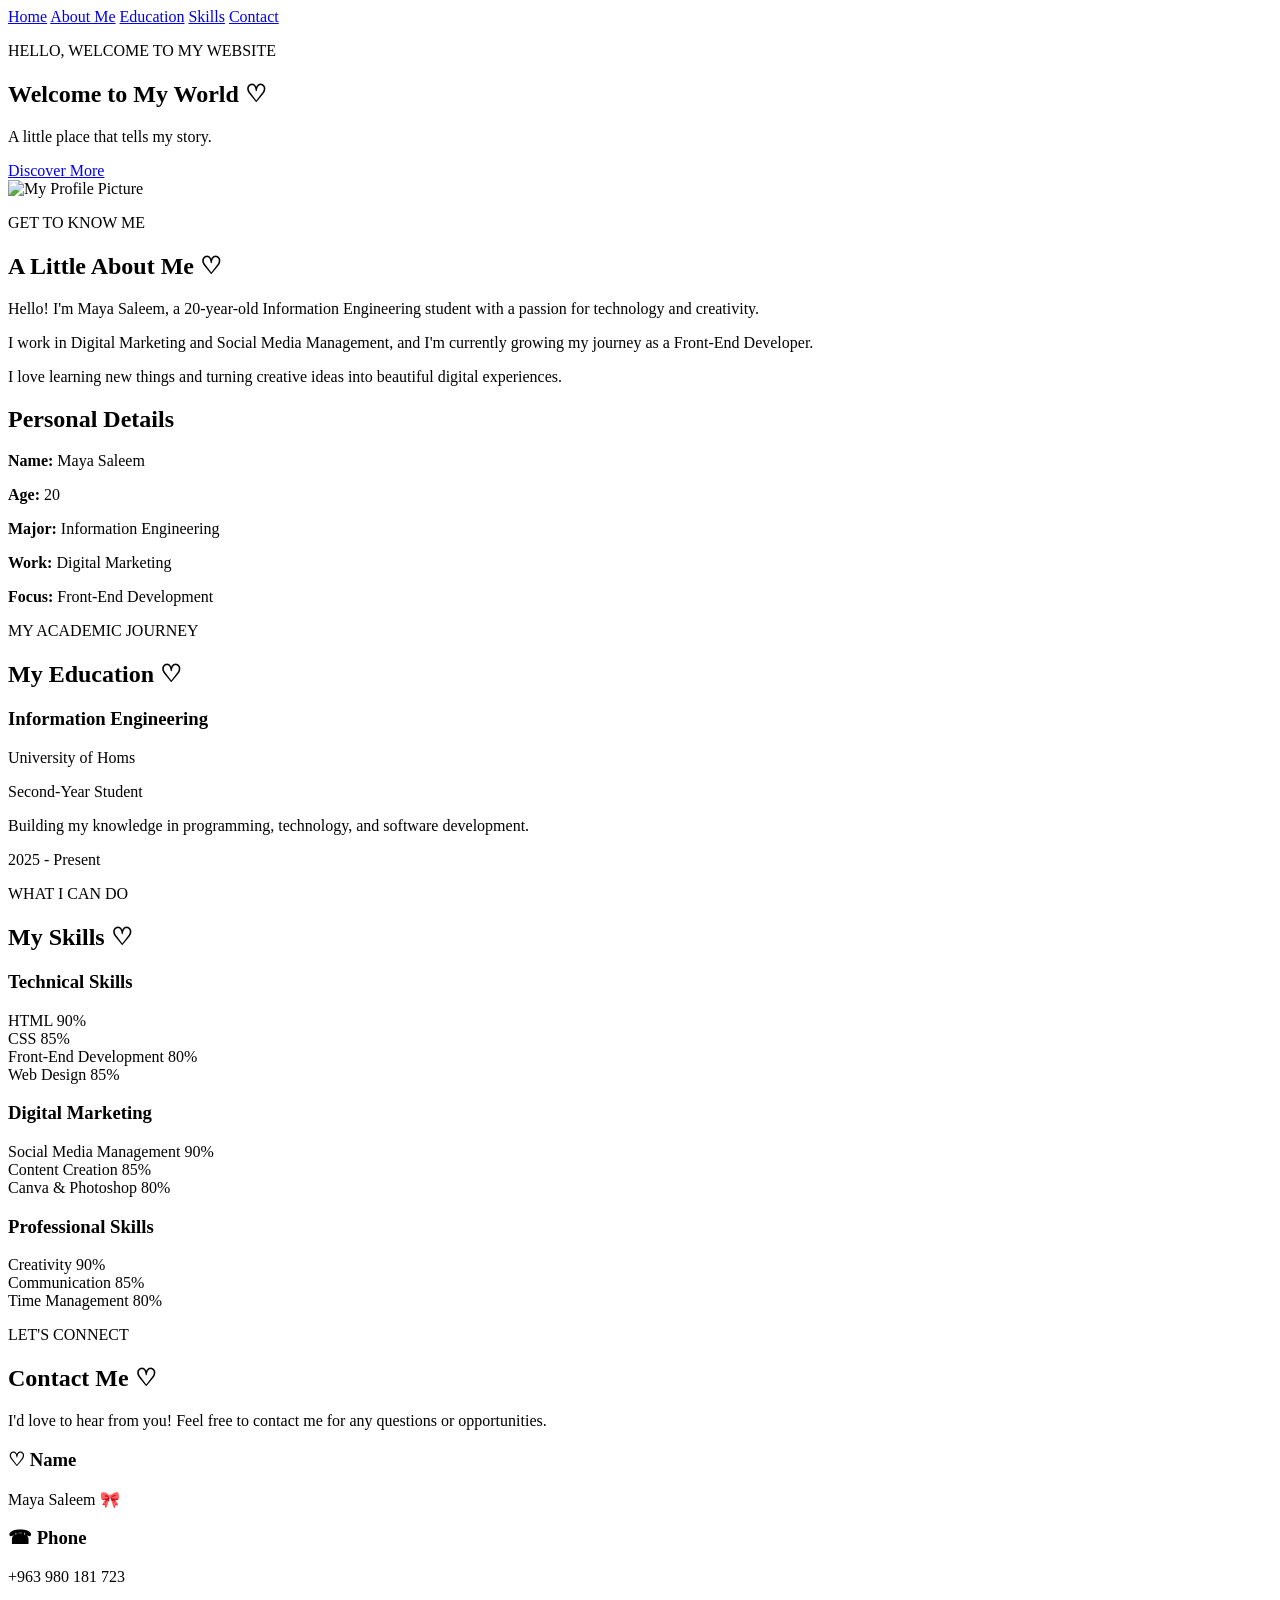
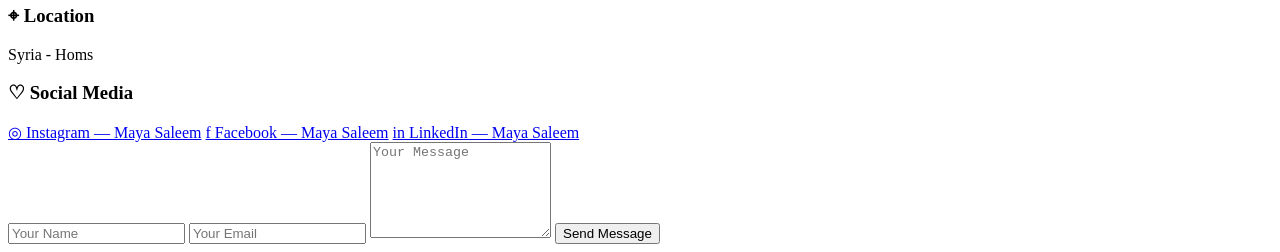
==== index.html @ 2dbc52f6 "Update and rename profail.html to index.html" ====
<!DOCTYPE html><html lang="en">
<head>
    <meta charset="UTF-8">
    <meta name="viewport" content="width=device-width, initial-scale=1.0">
    <title>My Profile</title>
    <link rel="stylesheet" href="css/style.css">
</head>
<body class="profile-page"><nav class="navbar">
    <a href="#home">Home</a>
    <a href="#about">About Me</a>
    <a href="#education">Education</a>
    <a href="#skills">Skills</a>
    <a href="#contact">Contact</a>
</nav>

<section id="home" class="section home-section">

    <div class="home-content">

        <div class="home-text">
            <p class="welcome-text">HELLO, WELCOME TO MY WEBSITE</p>

            <h1>Welcome to My World ♡</h1>

            <p>A little place that tells my story.</p>

            <a href="#about" class="main-button">
                Discover More
            </a>
        </div>

        <div class="home-image">
            <img src="file:///C:/Users/HP/Downloads/38833FF26BA1D.UnigramPreview_g9c9v27vpyspw!App/5776135701048005511_121.jpg"
                 alt="My Profile Picture">
        </div>

    </div>

</section>

<section id="about" class="section about-section">

    <div class="about-content">

        <div class="about-text">
            <p class="welcome-text">GET TO KNOW ME</p>

            <h2>A Little About Me ♡</h2>

            <p>
                Hello! I'm Maya Saleem, a 20-year-old
                Information Engineering student with
                a passion for technology and creativity.
            </p>

            <p>
                I work in Digital Marketing and Social
                Media Management, and I'm currently
                growing my journey as a Front-End Developer.
            </p>

            <p>
                I love learning new things and turning
                creative ideas into beautiful digital experiences.
            </p>
        </div>

        <div class="personal-info">
            <h2>Personal Details</h2>

            <p><strong>Name:</strong> Maya Saleem</p>
            <p><strong>Age:</strong> 20</p>
            <p><strong>Major:</strong> Information Engineering</p>
            <p><strong>Work:</strong> Digital Marketing</p>
            <p><strong>Focus:</strong> Front-End Development</p>
        </div>

    </div>

</section>
      

<section id="education" class="section education-section"><p class="welcome-text">MY ACADEMIC JOURNEY</p>

<h2>My Education ♡</h2>

<div class="education-content">

    <h3>Information Engineering</h3>

    <p class="university-name">University of Homs</p>

    <p>Second-Year Student</p>

    <p>
        Building my knowledge in programming,
        technology, and software development.
    </p>

    <span class="education-year">2025 - Present</span>

</div>

</section>


  <section id="skills" class="section skills-section">

    <p class="welcome-text">WHAT I CAN DO</p>
    <h2>My Skills ♡</h2>

    <div class="skills-content">

        <div class="skill-group">
            <h3>Technical Skills</h3>

            <div class="skill">
                <div class="skill-info">
                    <span>HTML</span>
                    <span>90%</span>
                </div>
                <div class="progress">
                    <div class="progress-bar" style="--level: 90%"></div>
                </div>
            </div>

            <div class="skill">
                <div class="skill-info">
                    <span>CSS</span>
                    <span>85%</span>
                </div>
                <div class="progress">
                    <div class="progress-bar" style="--level: 85%"></div>
                </div>
            </div>

            <div class="skill">
                <div class="skill-info">
                    <span>Front-End Development</span>
                    <span>80%</span>
                </div>
                <div class="progress">
                    <div class="progress-bar" style="--level: 80%"></div>
                </div>
            </div>

            <div class="skill">
                <div class="skill-info">
                    <span>Web Design</span>
                    <span>85%</span>
                </div>
                <div class="progress">
                    <div class="progress-bar" style="--level: 85%"></div>
                </div>
            </div>
        </div>

        <div class="skill-group">
            <h3>Digital Marketing</h3>

            <div class="skill">
                <div class="skill-info">
                    <span>Social Media Management</span>
                    <span>90%</span>
                </div>
                <div class="progress">
                    <div class="progress-bar" style="--level: 90%"></div>
                </div>
            </div>

            <div class="skill">
                <div class="skill-info">
                    <span>Content Creation</span>
                    <span>85%</span>
                </div>
                <div class="progress">
                    <div class="progress-bar" style="--level: 85%"></div>
                </div>
            </div>

            <div class="skill">
                <div class="skill-info">
                    <span>Canva & Photoshop</span>
                    <span>80%</span>
                </div>
                <div class="progress">
                    <div class="progress-bar" style="--level: 80%"></div>
                </div>
            </div>
        </div>

        <div class="skill-group">
            <h3>Professional Skills</h3>

            <div class="skill">
                <div class="skill-info">
                    <span>Creativity</span>
                    <span>90%</span>
                </div>
                <div class="progress">
                    <div class="progress-bar" style="--level: 90%"></div>
                </div>
            </div>

            <div class="skill">
                <div class="skill-info">
                    <span>Communication</span>
                    <span>85%</span>
                </div>
                <div class="progress">
                    <div class="progress-bar" style="--level: 85%"></div>
                </div>
            </div>

            <div class="skill">
                <div class="skill-info">
                    <span>Time Management</span>
                    <span>80%</span>
                </div>
                <div class="progress">
                    <div class="progress-bar" style="--level: 80%"></div>
                </div>
            </div>
        </div>

    </div>

</section>

<section id="contact" class="section contact-section">

    <p class="welcome-text">LET'S CONNECT</p>
    <h2>Contact Me ♡</h2>

    <p class="contact-description">
        I'd love to hear from you!
        Feel free to contact me for any questions or opportunities.
    </p>

    <div class="contact-content">

       <div class="contact-info">

    <div class="contact-card">
        <h3>♡ Name</h3>
        <p>Maya Saleem 🎀</p>
    </div>

    <div class="contact-card">
        <h3>☎ Phone</h3>
        <p dir="ltr">+963 980 181 723</p>
    </div>

    <div class="contact-card">
        <h3>⌖ Location</h3>
        <p>Syria - Homs</p>
    </div>

    <div class="contact-card">
        <h3>♡ Social Media</h3>

        <div class="social-links">
            <a href="https://www.instagram.com/" target="_blank">◎ Instagram — Maya Saleem</a>

            <a href="https://www.facebook.com/" target="_blank">f Facebook — Maya Saleem</a>

            <a href="https://www.linkedin.com/" target="_blank">in LinkedIn — Maya Saleem</a>
        </div>
    </div>

</div>

        <form class="contact-form" action="mailto:your-email@example.com"
              method="post" enctype="text/plain">

            <input type="text" name="Name"
                   placeholder="Your Name" required>

            <input type="email" name="Email"
                   placeholder="Your Email" required>

            <textarea name="Message"
                      placeholder="Your Message"
                      rows="6" required></textarea>

            <button type="submit" class="main-button">
                Send Message
            </button>

        </form>

    </div>

</section>

</body>

</html>
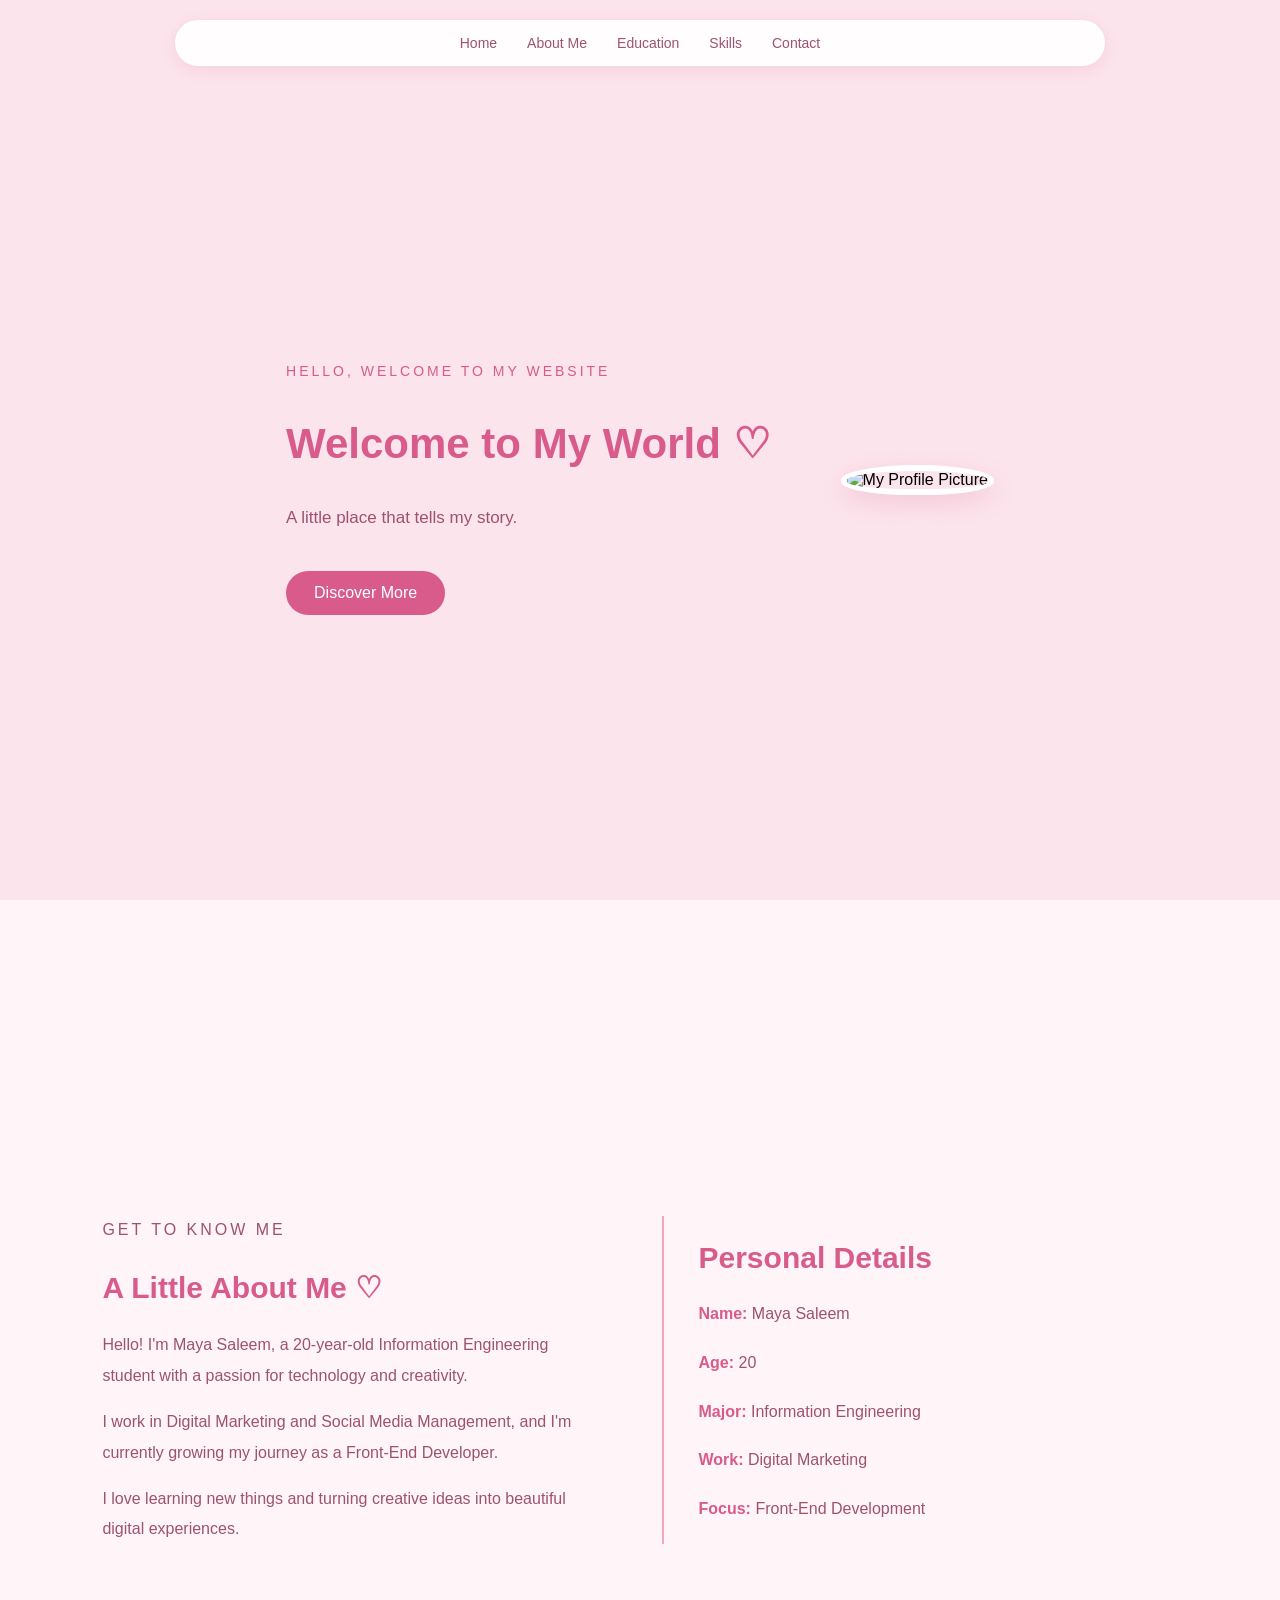
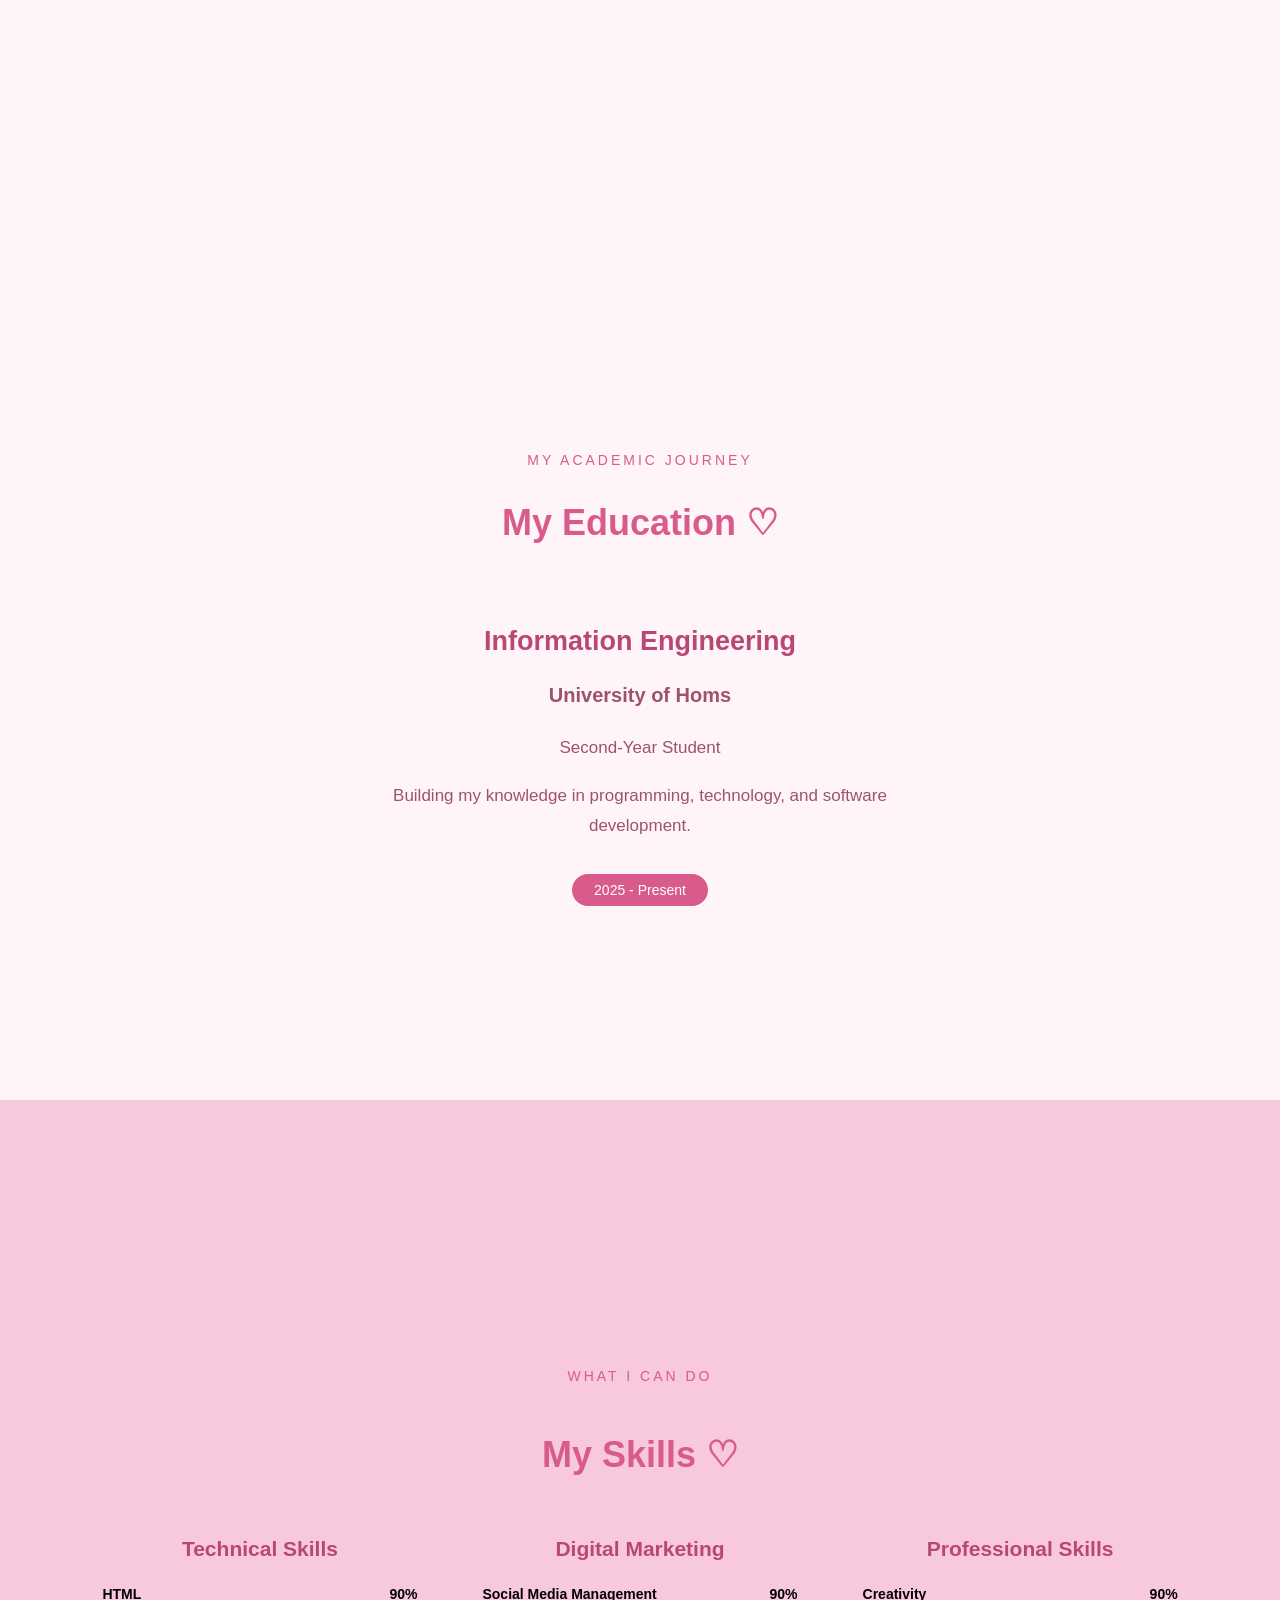
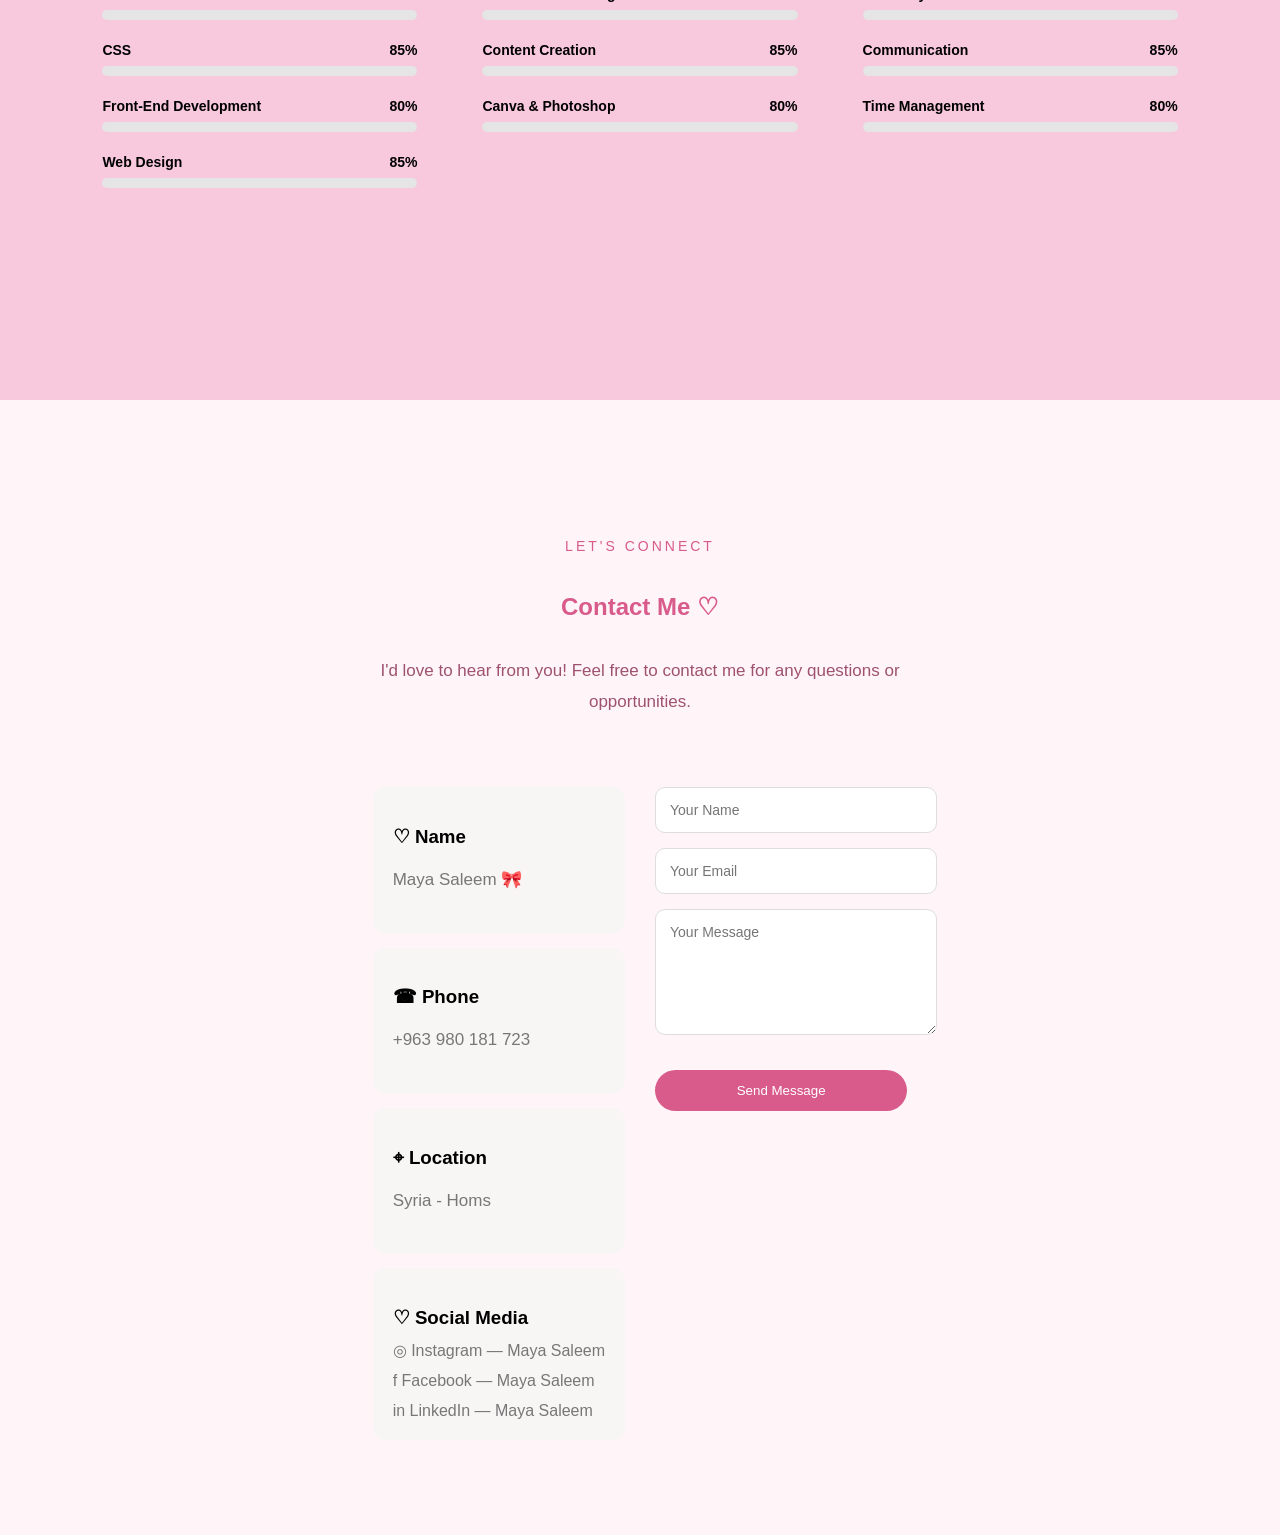
==== commit b4773636: "Add files via upload" ====
--- a/index.html
+++ b/index.html
@@ -3,7 +3,7 @@
     <meta charset="UTF-8">
     <meta name="viewport" content="width=device-width, initial-scale=1.0">
     <title>My Profile</title>
-    <link rel="stylesheet" href="css/style.css">
+    <link rel="stylesheet" href="style.css">
 </head>
 <body class="profile-page"><nav class="navbar">
     <a href="#home">Home</a>
@@ -294,5 +294,4 @@
 </section>
 
 </body>
-
-</html>
+</html>
--- a/style.css
+++ b/style.css
@@ -0,0 +1,534 @@
+body{
+    margin: 0;
+    padding: 0;
+    font-family: Arial, Helvetica, sans-serif;
+    background-color: #fce4ec;
+    display: flex;
+    justify-content: center;
+    align-items: center;
+    min-height: 100vh;
+}
+
+    
+
+/* Smooth scrolling */
+html {
+scroll-behavior: smooth;
+}
+
+/* Navigation bar */
+.navbar {
+position: fixed;
+top: 20px;
+left: 50%;
+transform: translateX(-50%);
+width: 85%;
+max-width: 900px;
+padding: 15px;
+background-color: rgba(255, 255, 255, 0.9);
+border-radius: 30px;
+display: flex;
+justify-content: center;
+gap: 30px;
+box-shadow: 0 4px 15px rgba(216, 91, 139, 0.15);
+z-index: 100;
+}
+
+.navbar a {
+color: #9E526F;
+text-decoration: none;
+font-size: 14px;
+transition: 0.3s;
+}
+
+.navbar a:hover {
+color: #D85B8B;
+transform: translateY(-3px);
+}
+
+/* General sections */
+.section {
+min-height: 80vh;
+padding: 120px 10% 60px;
+display: flex;
+flex-direction: column;
+justify-content: center;
+align-items: center;
+text-align: center;
+box-sizing: border-box;
+scroll-margin-top: 80px;
+animation: fadeIn 1s ease;
+}
+
+.section h1,
+.section h2 {
+color: #D85B8B;
+}
+
+.section p {
+color: #9E526F;
+font-size: 17px;
+line-height: 1.8;
+max-width: 600px;
+}
+
+/* Home section */
+.home-section {
+background-color: #FCE4EC;
+}
+
+.home-section h1 {
+font-size: 42px;
+}
+
+/* Other sections */
+#about,
+#education,
+#contact {
+background-color: #FFF5F8;
+}
+
+#skills {
+background-color: #F8C8DC;
+}
+
+/* Buttons */
+.main-button {
+display: inline-block;
+margin-top: 20px;
+padding: 13px 28px;
+background-color: #D85B8B;
+color: white;
+text-decoration: none;
+border-radius: 25px;
+transition: 0.3s;
+}
+
+.main-button:hover {
+background-color: #B94776;
+transform: translateY(-5px);
+box-shadow: 0 5px 15px rgba(216, 91, 139, 0.25);
+}
+
+/* Entrance animation */
+@keyframes fadeIn {
+from {
+opacity: 0;
+transform: translateY(20px);
+}
+
+to {
+    opacity: 1;
+    transform: translateY(0);
+}
+
+}
+
+/* Mobile layout */
+@media (max-width: 600px) {
+.navbar {
+gap: 12px;
+width: 90%;
+padding: 12px 5px;
+}
+
+.navbar a {
+    font-size: 12px;
+}
+
+.home-section h1 {
+    font-size: 30px;
+}
+
+}
+/* Profile page layout */
+body.profile-page {
+    display: block;
+    min-height: 100vh;
+    width: 100%;
+    margin: 0;
+    padding: 0;
+    background-color: #FCE4EC;
+}
+
+/* Make sections appear vertically */
+.profile-page .section {
+    width: 100%;
+    min-height: 100vh;
+    padding: 120px 8% 60px;
+    box-sizing: border-box;
+}
+
+/* Keep text inside the page */
+.profile-page .section p {
+    max-width: 600px;
+    width: 100%;
+    line-height: 1.8;
+}
+
+
+
+/* Home content layout */
+.profile-page .home-content {
+    display: flex;
+    justify-content: center;
+    align-items: center;
+    gap: 70px;
+    width: 100%;
+    max-width: 1100px;
+}
+
+/* Home text */
+.profile-page .home-text {
+    text-align: left;
+    max-width: 500px;
+}
+
+.profile-page .welcome-text {
+    color: #D85B8B;
+    font-size: 14px;
+    letter-spacing: 3px;
+}
+
+/* Profile image */
+.profile-page .home-image img {
+    width: 300px;
+    height: 350px;
+    object-fit: cover;
+    border-radius: 50% 50% 45% 45%;
+    border: 6px solid white;
+    box-shadow: 0 8px 25px rgba(216, 91, 139, 0.2);
+    transition: 0.4s;
+}
+
+.profile-page .home-image img:hover {
+    transform: scale(1.05);
+}
+
+/* Mobile layout */
+@media (max-width: 700px) {
+    .profile-page .home-content {
+        flex-direction: column-reverse;
+        gap: 30px;
+    }
+
+    .profile-page .home-text {
+        text-align: center;
+    }
+
+    .profile-page .home-image img {
+        width: 220px;
+        height: 250px;
+    }
+}
+/* About Me layout */
+.profile-page .about-content {
+display: flex;
+justify-content: center;
+align-items: center;
+gap: 80px;
+width: 100%;
+max-width: 1100px;
+}
+
+/* About text */
+.profile-page .about-text {
+flex: 1;
+text-align: left;
+}
+
+.profile-page .about-text h2,
+.profile-page .personal-info h2 {
+color: #D85B8B;
+font-size: 30px;
+margin-bottom: 25px;
+}
+
+.profile-page .about-text p {
+color: #9E526F;
+font-size: 16px;
+line-height: 1.9;
+}
+
+/* Personal information */
+.profile-page .personal-info {
+flex: 1;
+text-align: left;
+padding-left: 35px;
+border-left: 2px solid #F4A6C1;
+}
+
+.profile-page .personal-info p {
+color: #9E526F;
+font-size: 16px;
+margin: 20px 0;
+}
+
+.profile-page .personal-info strong {
+color: #D85B8B;
+}
+
+/* Mobile layout */
+@media (max-width: 700px) {
+.profile-page .about-content {
+flex-direction: column;
+gap: 30px;
+}
+
+.profile-page .about-text,
+.profile-page .personal-info {
+    text-align: center;
+    width: 100%;
+}
+
+.profile-page .personal-info {
+    border-left: none;
+    border-top: 2px solid #F4A6C1;
+    padding: 25px 0 0;
+}
+
+}
+/* Education section */
+.profile-page .education-section h2 {
+color: #D85B8B;
+font-size: 36px;
+margin: 15px 0 35px;
+}
+
+.profile-page .education-content {
+text-align: center;
+max-width: 650px;
+padding: 20px;
+}
+
+.profile-page .education-content h3 {
+color: #B94776;
+font-size: 27px;
+margin-bottom: 12px;
+}
+
+.profile-page .university-name {
+color: #D85B8B;
+font-size: 20px;
+font-weight: bold;
+}
+
+.profile-page .education-content p {
+color: #9E526F;
+line-height: 1.8;
+}
+
+.profile-page .education-year {
+display: inline-block;
+margin-top: 15px;
+padding: 8px 22px;
+color: white;
+background-color: #D85B8B;
+border-radius: 25px;
+font-size: 14px;
+}
+/* Skills section */
+.profile-page .skills-section h2 {
+color: #D85B8B;
+font-size: 36px;
+margin-bottom: 40px;
+}
+
+.profile-page .skills-content {
+display: flex;
+justify-content: center;
+align-items: flex-start;
+gap: 65px;
+width: 100%;
+max-width: 1100px;
+}
+
+.profile-page .skill-group {
+flex: 1;
+text-align: center;
+}
+
+.profile-page .skill-group h3 {
+color: #B94776;
+font-size: 21px;
+margin-bottom: 25px;
+}
+
+.profile-page .skill-group p {
+color: #9E526F;
+font-size: 15px;
+margin: 15px 0;
+transition: 0.3s;
+}
+
+.profile-page .skill-group p:hover {
+color: #D85B8B;
+transform: translateY(-3px);
+}
+
+/* Responsive layout */
+@media (max-width: 700px) {
+.profile-page .skills-content {
+flex-direction: column;
+align-items: center;
+gap: 25px;
+}
+
+.profile-page .skill-group {
+    width: 100%;
+}
+
+}
+
+    
+
+
+   
+/* Skills Progress Bars */
+
+.skill {
+    margin-bottom: 22px;
+}
+
+.skill-info {
+    display: flex;
+    justify-content: space-between;
+    margin-bottom: 8px;
+    font-size: 14px;
+    font-weight: 600;
+}
+
+.progress {
+    width: 100%;
+    height: 10px;
+    background: #e5e5e5;
+    border-radius: 20px;
+    overflow: hidden;
+}
+
+.progress-bar {
+    width: 0;
+    height: 100%;
+    background: var(--main-color, #b58b91);
+    border-radius: 20px;
+    animation: fillSkill 2.5s ease-in-out infinite alternate;
+}
+
+@keyframes fillSkill {
+    from {
+        width: 0%;
+    }
+
+    to {
+        width: var(--level);
+    }
+}
+/* Contact Section */
+
+.contact-section {
+    text-align: center;
+}
+
+.contact-description {
+    color: #777;
+    margin: 15px auto 35px;
+    max-width: 550px;
+    line-height: 1.7;
+}
+
+.contact-content {
+    display: grid;
+    grid-template-columns: 1fr 1fr;
+    gap: 30px;
+    max-width: 950px;
+    margin: 35px auto;
+    text-align: left;
+}
+
+.contact-info {
+    display: flex;
+    flex-direction: column;
+    gap: 15px;
+}
+
+.contact-card {
+    padding: 20px;
+    background: #f8f5f5;
+    border-radius: 12px;
+    transition: 0.3s;
+}
+
+.contact-card:hover {
+    transform: translateY(-5px);
+}
+
+.contact-card h3 {
+    margin-bottom: 8px;
+}
+
+.contact-card p {
+    color: #777;
+}
+
+.contact-card a {
+    color: inherit;
+    text-decoration: none;
+}
+
+.contact-card a:hover {
+    text-decoration: underline;
+}
+
+.contact-form {
+    display: flex;
+    flex-direction: column;
+    gap: 15px;
+}
+
+.contact-form input,
+.contact-form textarea {
+    width: 100%;
+    padding: 14px;
+    border: 1px solid #ddd;
+    border-radius: 10px;
+    font-family: inherit;
+    font-size: 14px;
+    outline: none;
+}
+
+.contact-form input:focus,
+.contact-form textarea:focus {
+    border-color: #b58b91;
+}
+
+.contact-form textarea {
+    resize: vertical;
+}
+
+.contact-form button {
+    cursor: pointer;
+    border: none;
+}
+
+@media (max-width: 700px) {
+    .contact-content {
+        grid-template-columns: 1fr;
+    }
+}
+.social-links {
+    display: flex;
+    flex-direction: column;
+    gap: 12px;
+    margin-top: 12px;
+}
+
+.social-links a {
+    color: #777;
+    text-decoration: none;
+    transition: 0.3s;
+}
+
+.social-links a:hover {
+    color: #b58b91;
+    transform: translateX(5px);
+}
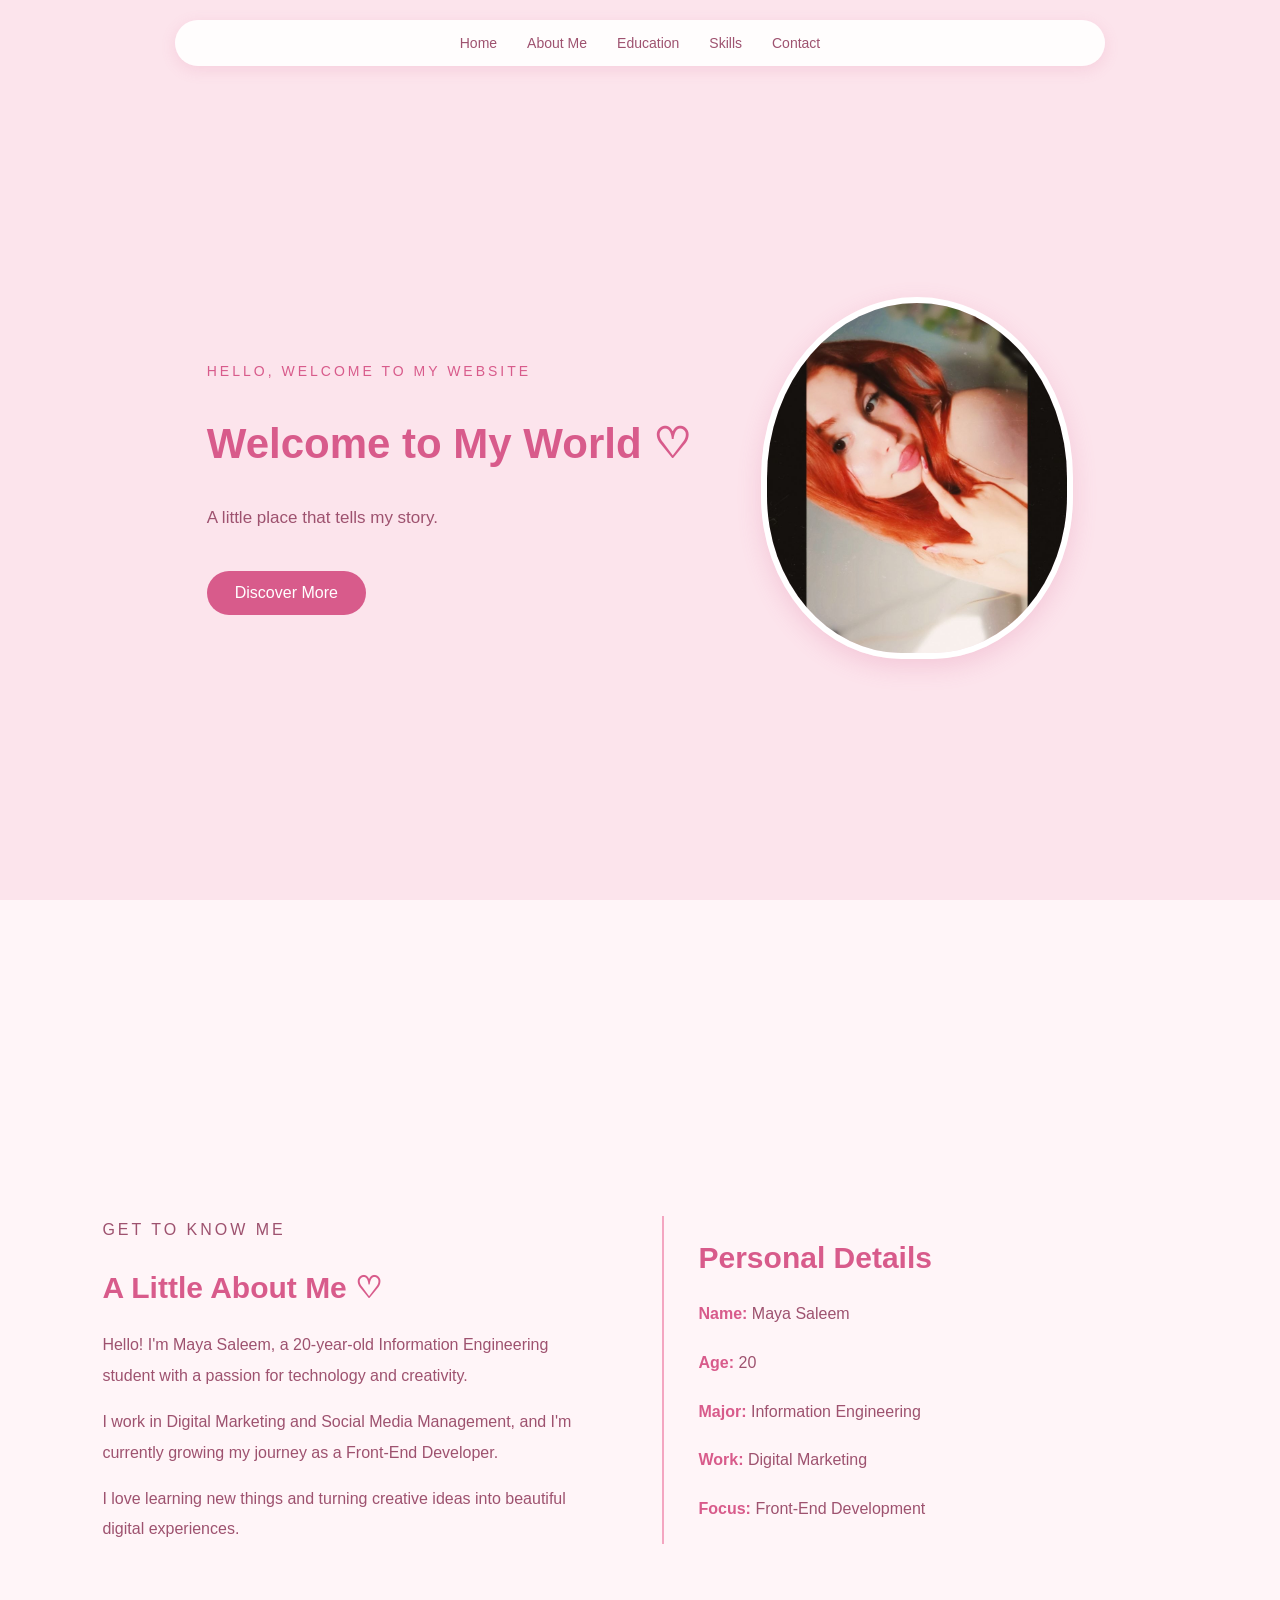
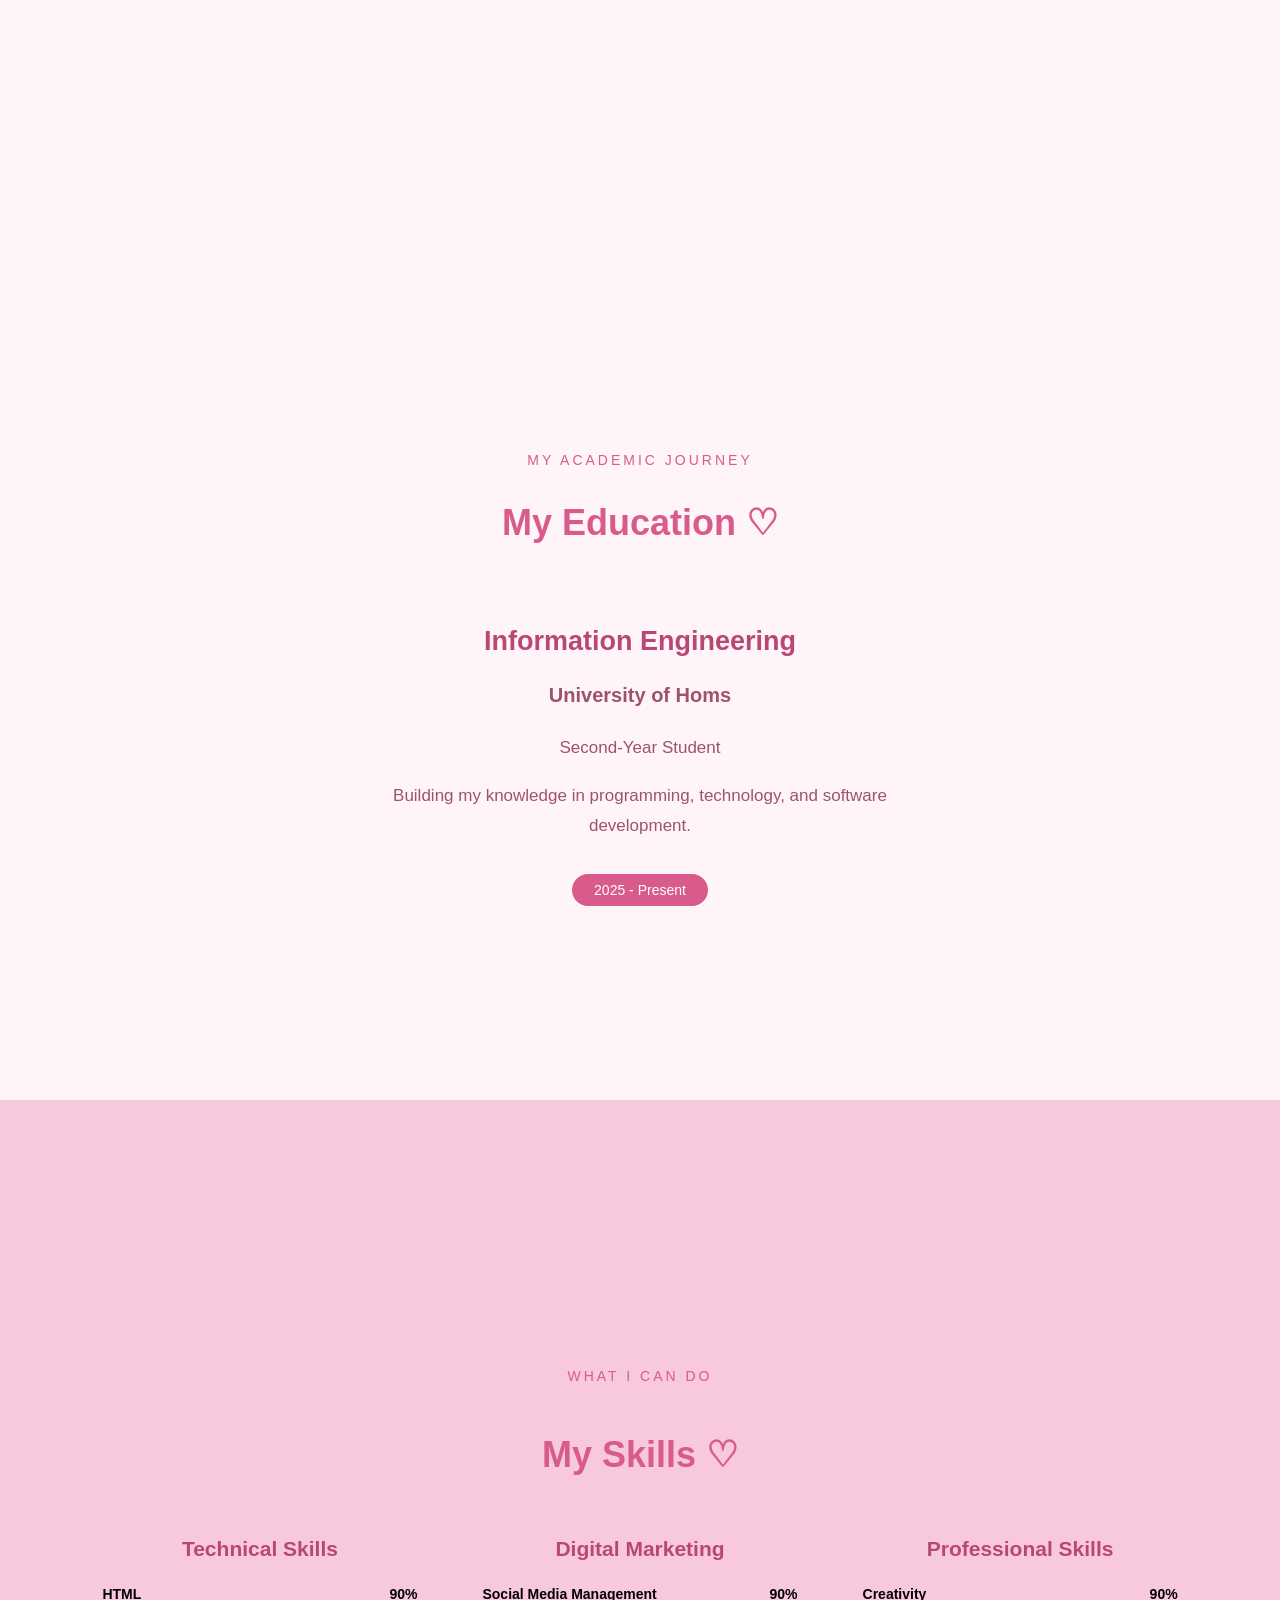
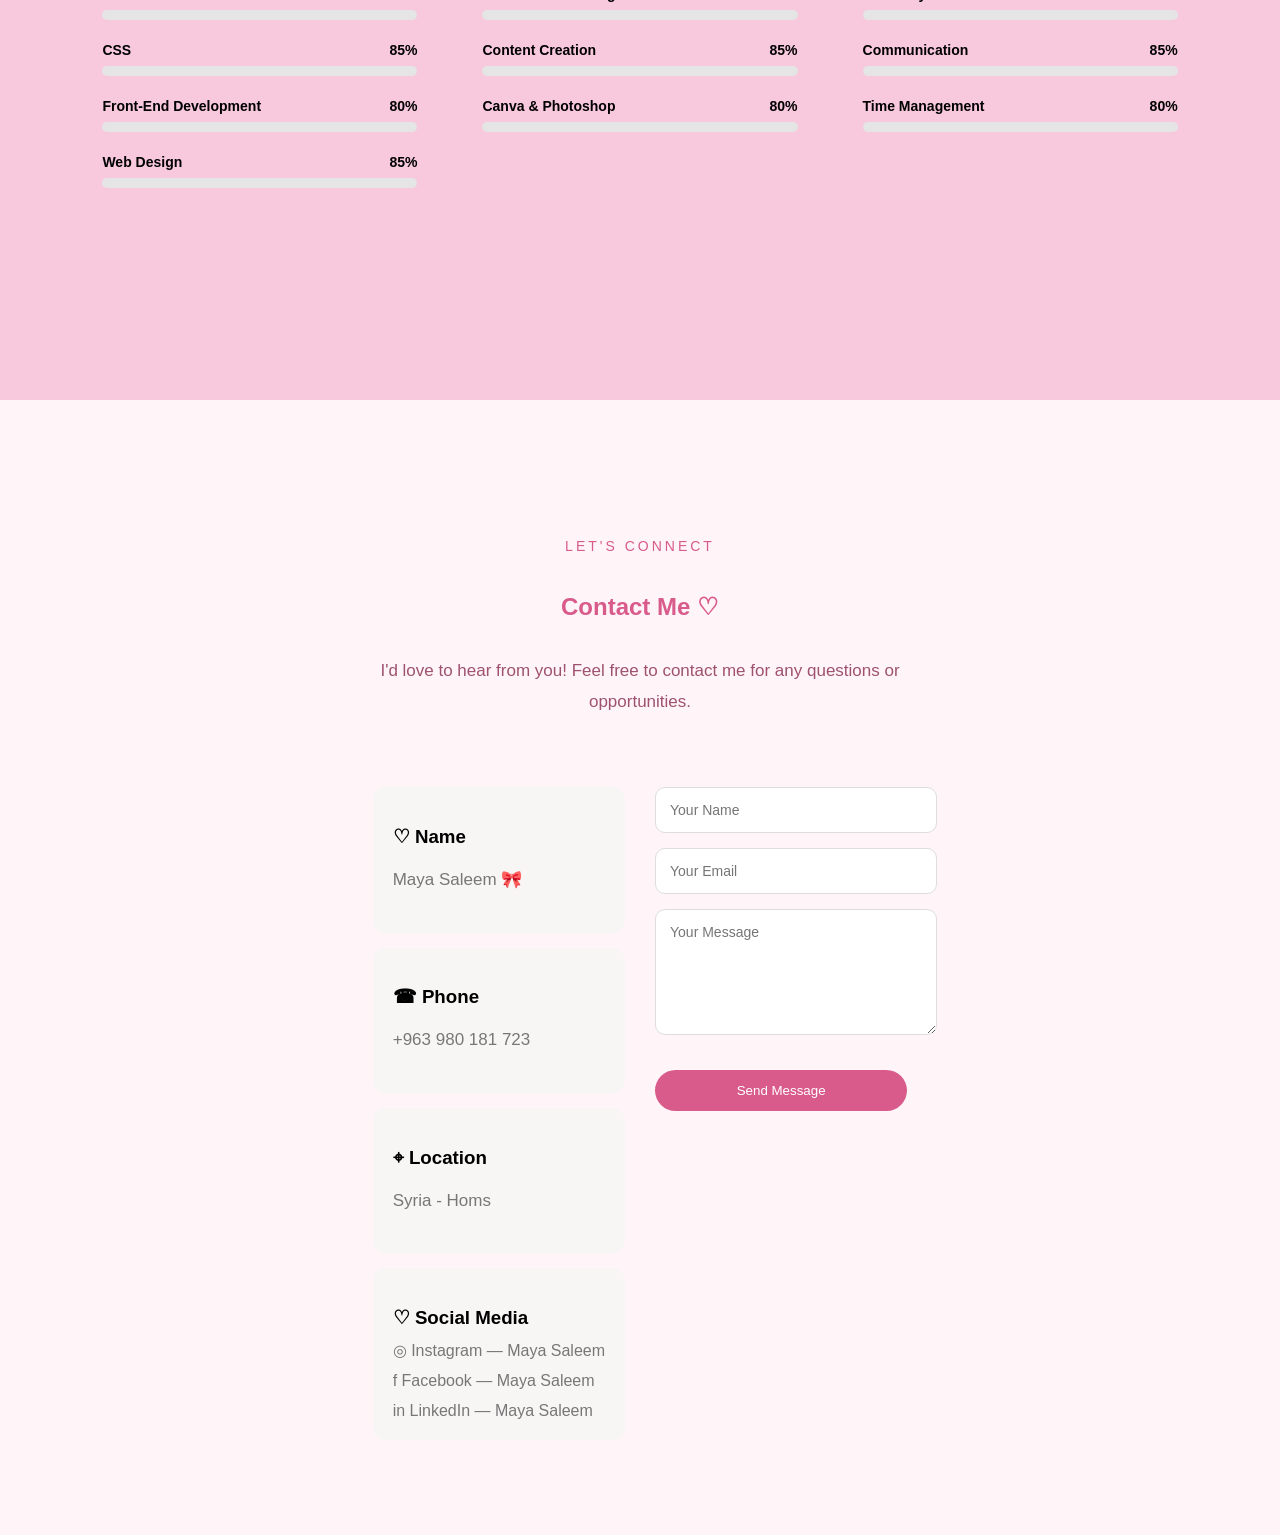
==== commit 181a000d: "Update index.html" ====
--- a/index.html
+++ b/index.html
@@ -29,10 +29,9 @@
             </a>
         </div>
 
-        <div class="home-image">
-            <img src="file:///C:/Users/HP/Downloads/38833FF26BA1D.UnigramPreview_g9c9v27vpyspw!App/5776135701048005511_121.jpg"
-                 alt="My Profile Picture">
-        </div>
+       <div class="home-image">
+    <img src="5776135701048005511_121.jpg.jpg" alt="My Profile Picture">
+</div>
 
     </div>
 
@@ -294,4 +293,4 @@
 </section>
 
 </body>
-</html>+</html>
